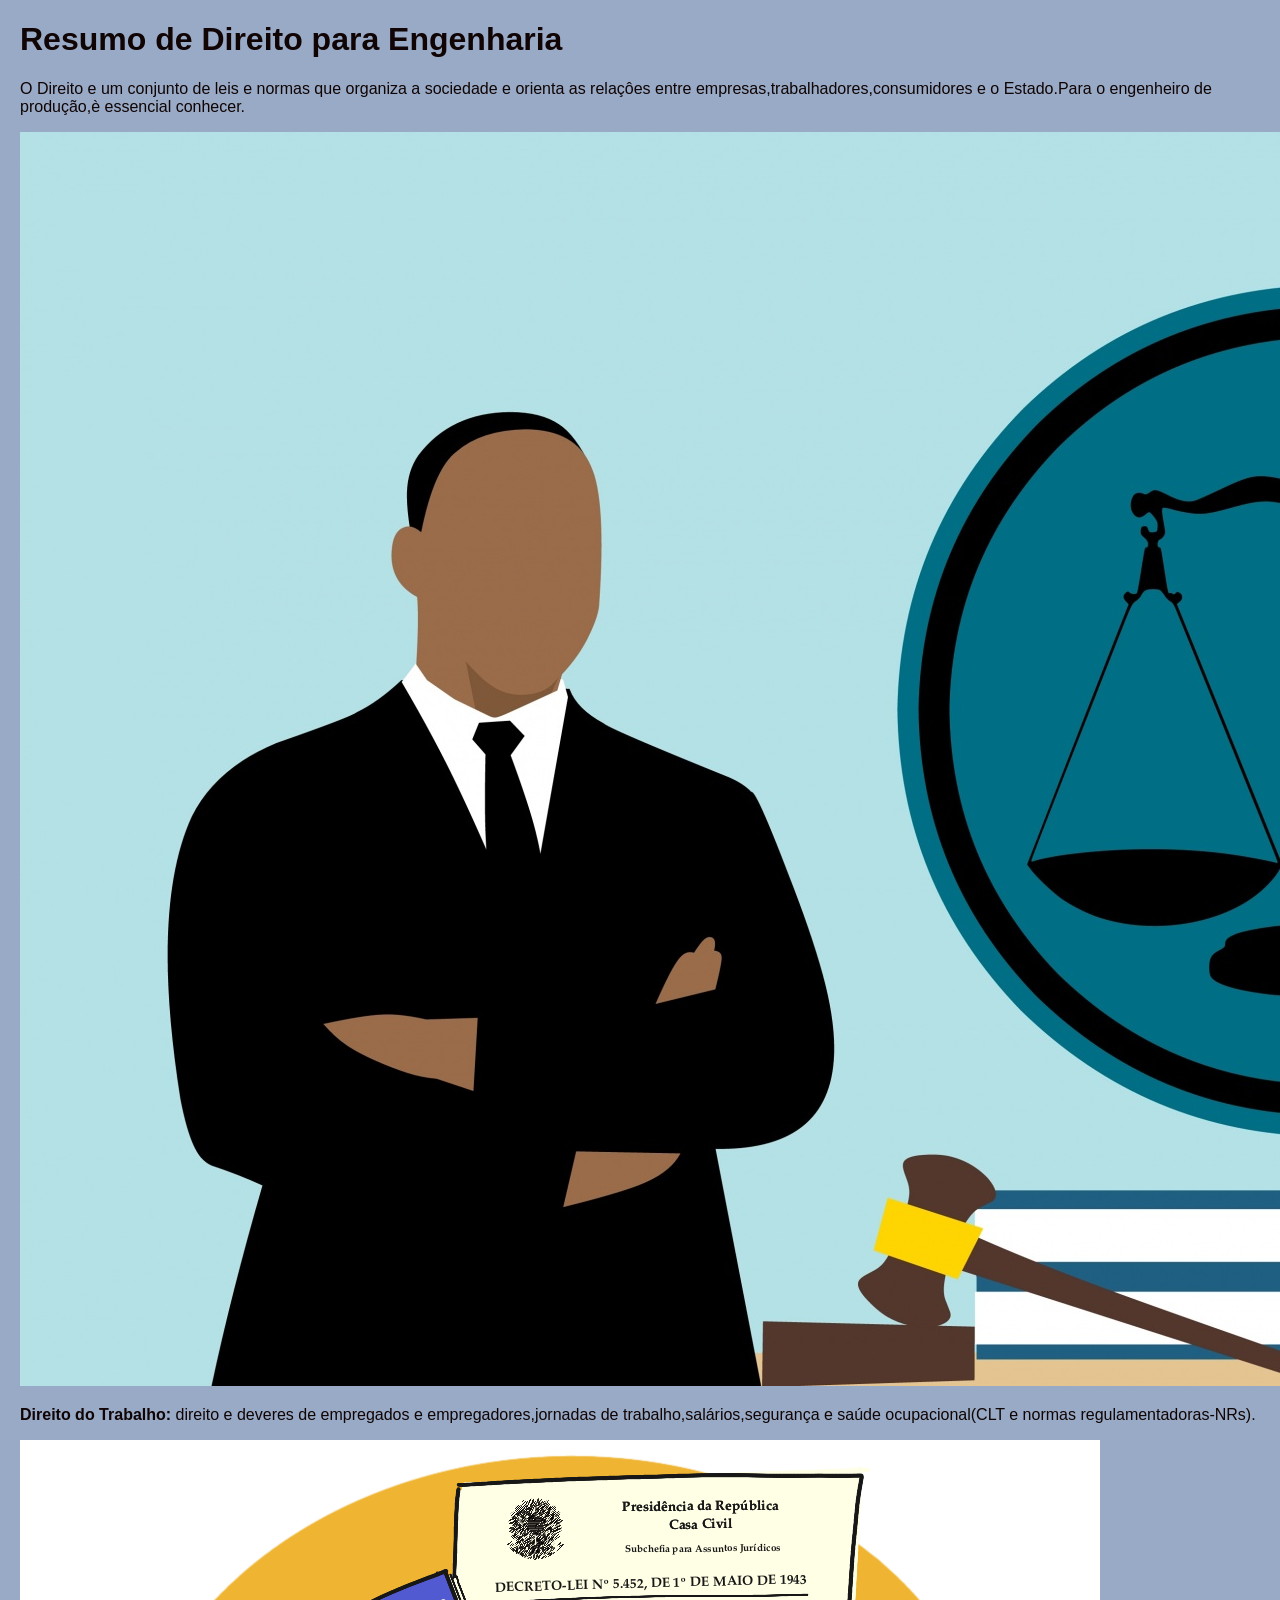
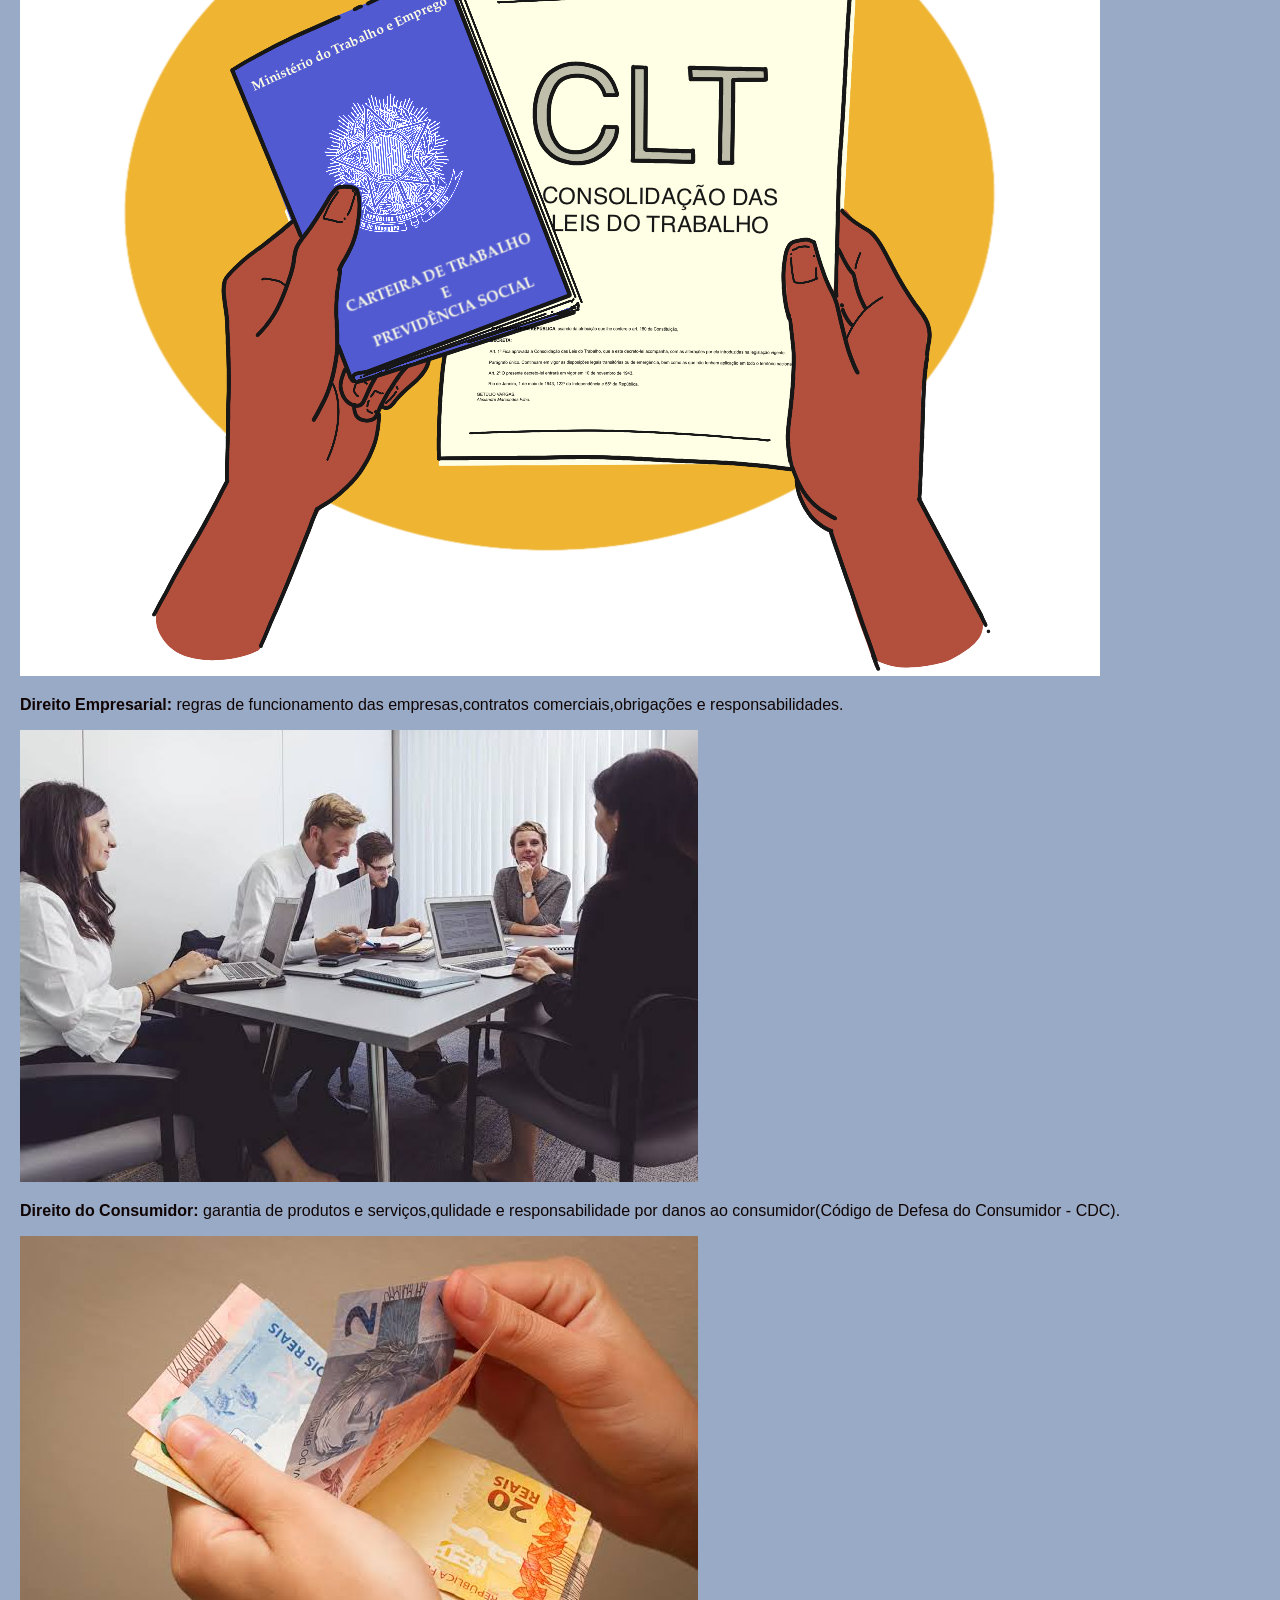
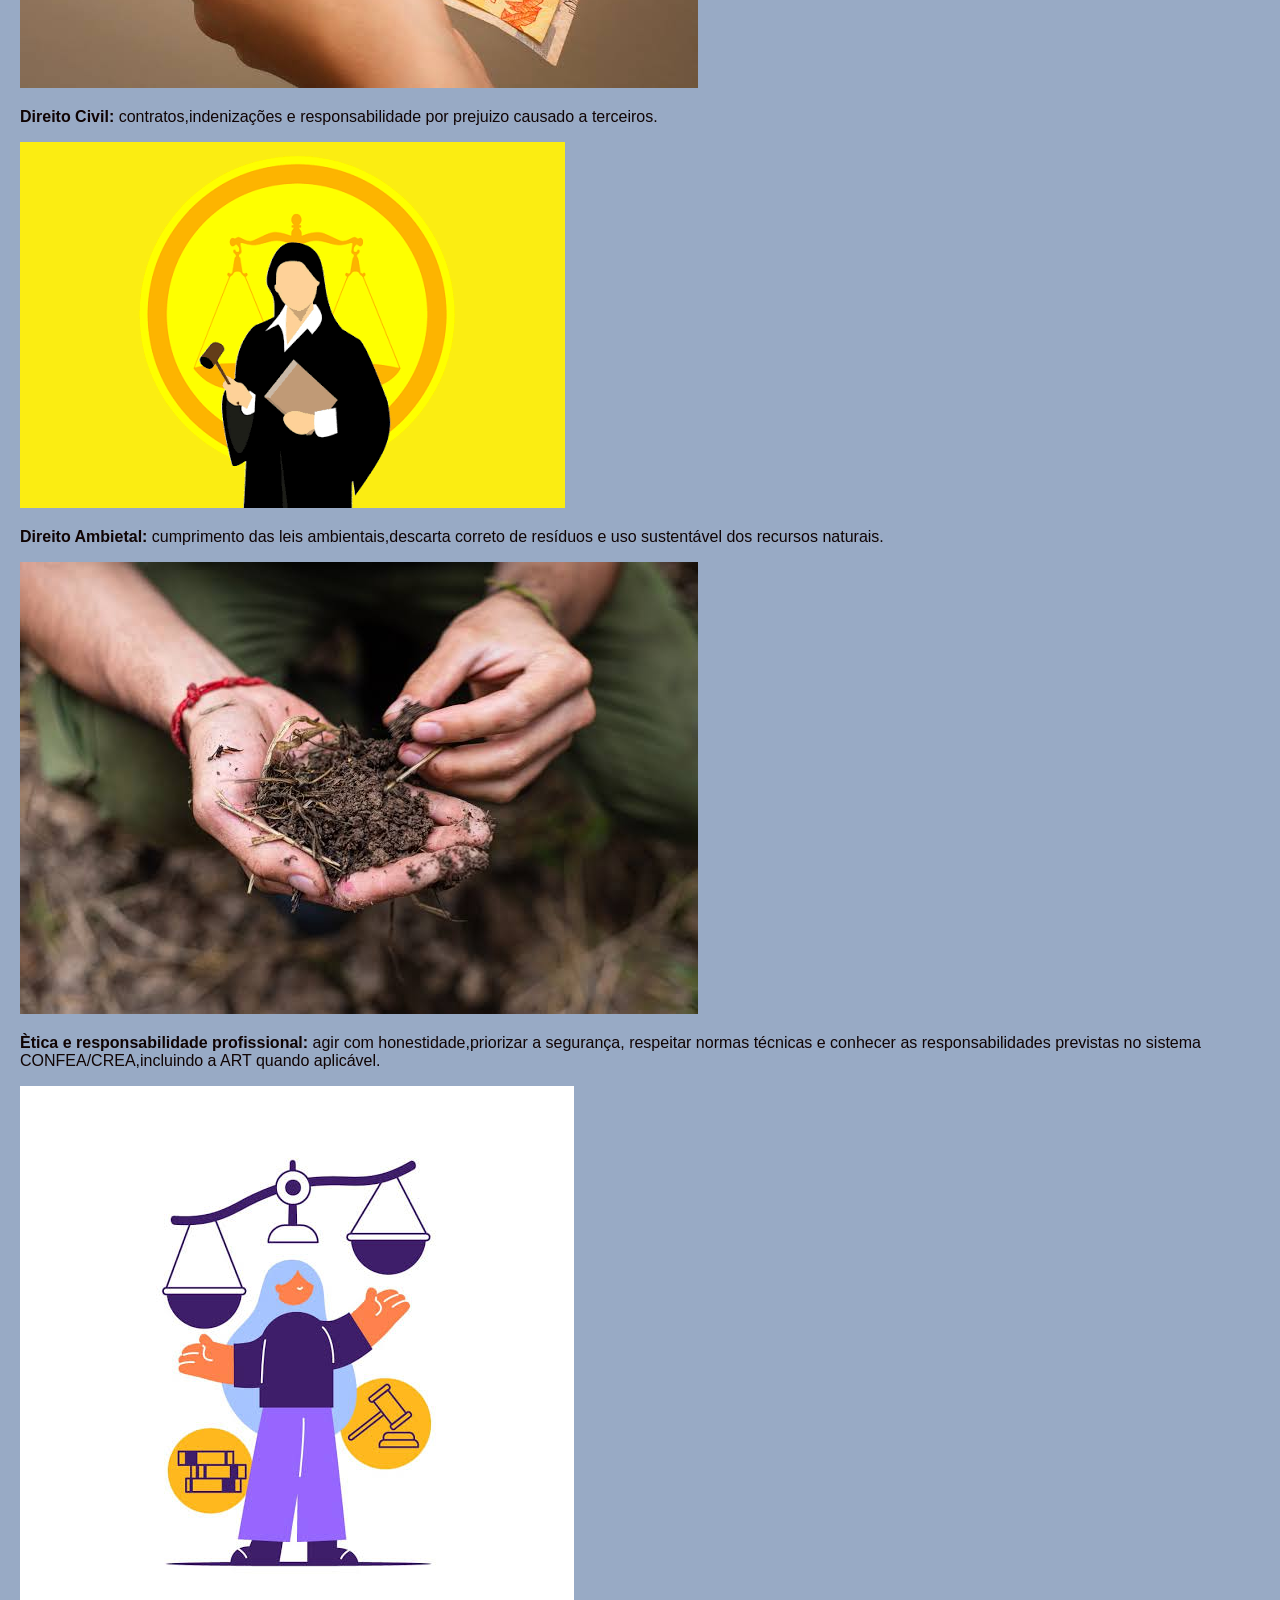
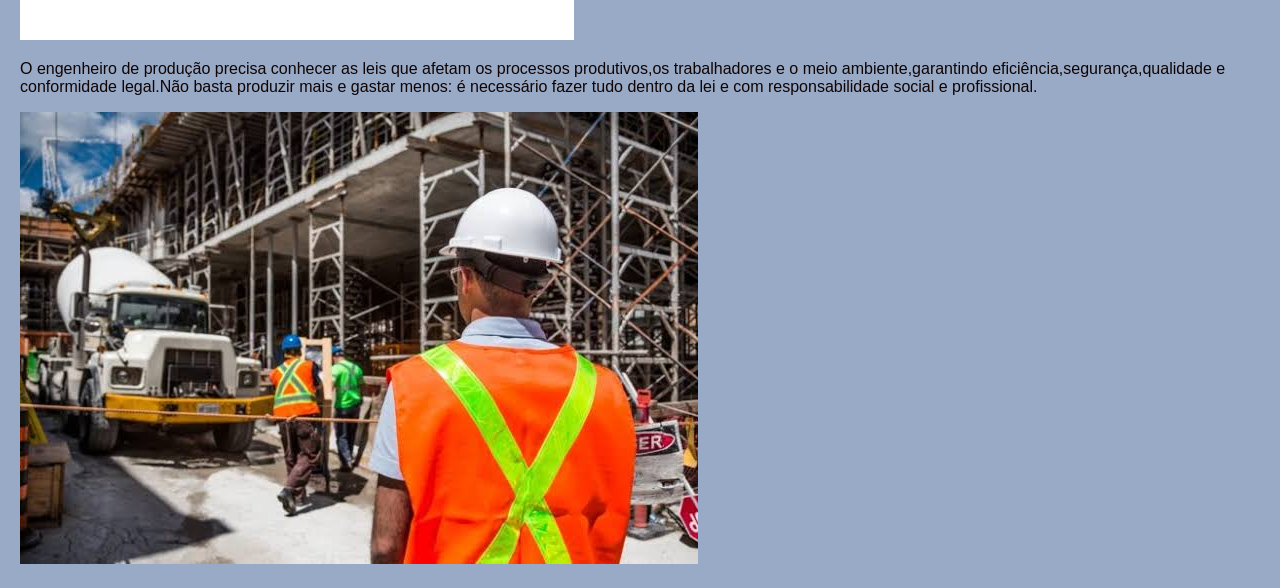
==== EngelhariadeDeprodrução/Direito.html @ 2a19d2e8 "new" ====
<!DOCTYPE html>
<html lang="pt-BR">

<head>
    <meta charset="UTF-8">
    <meta name="viewport" content="width=device-width, initial-scale=1.0">
    <title>Direito</title>
    <link rel="stylesheet" href="Direito.css">
</head>

<body>
    <H1>Resumo de Direito para Engenharia</H1>
    <P>
        O Direito e um conjunto de leis e normas que organiza a sociedade e orienta as relaçôes entre
        empresas,trabalhadores,consumidores e o Estado.Para o engenheiro de produção,è essencial conhecer.
    </P>
    <img src="imagens/1.png" alt="Direito" class="imagem">

    <P>
        <b>Direito do Trabalho:</b> direito e deveres de empregados e empregadores,jornadas de
        trabalho,salários,segurança e saúde ocupacional(CLT e normas regulamentadoras-NRs).
    </P>
    <img src="imagens/clt.png" alt="Direito" class="imagem">

    <P>
        <b>Direito Empresarial:</b> regras de funcionamento das empresas,contratos comerciais,obrigações e
        responsabilidades.
    </P>
    <img src="imagens/empresarial.png" alt="Direito" class="imagem">

    <p>
        <b>Direito do Consumidor:</b> garantia de produtos e serviços,qulidade e responsabilidade por danos ao
        consumidor(Código de Defesa do Consumidor - CDC).
    </p>
    <img src="imagens/consumidor.png" alt="Direito" class="imagem">

    <p>
        <b>Direito Civil:</b> contratos,indenizações e responsabilidade por prejuizo causado a terceiros.
    </p>
    <img src="imagens/2.png" alt="Direito" class="imagem">

    <P>
        <b>Direito Ambietal:</b> cumprimento das leis ambientais,descarta correto de resíduos e uso sustentável dos
        recursos naturais.
    </P>
    <img src="imagens/3.png" alt="Direito" class="imagem">

    <P>
        <b>Ètica e responsabilidade profissional:</b> agir com honestidade,priorizar a segurança, respeitar normas
        técnicas e conhecer as responsabilidades previstas no sistema CONFEA/CREA,incluindo a ART quando aplicável.
        </b>
    </p>
    <img src="imagens/4.png" alt="Direito" class="imagem">


    <p>
        O engenheiro de produção precisa conhecer as leis que afetam os processos produtivos,os trabalhadores e o meio
        ambiente,garantindo eficiência,segurança,qualidade e conformidade legal.Não basta produzir mais e gastar menos:
        é necessário fazer tudo dentro da lei e com responsabilidade social e profissional.
    </p>

    <img src="imagens/produzir.png" alt="Direito" class="imagem">

</body>

</html>
---- EngelhariadeDeprodrução/Direito.css ----
body {
     background-color: #98aac5;
     font-family: Arial, sans-serif;
     margin: 20px;
     color: #100404;
 }
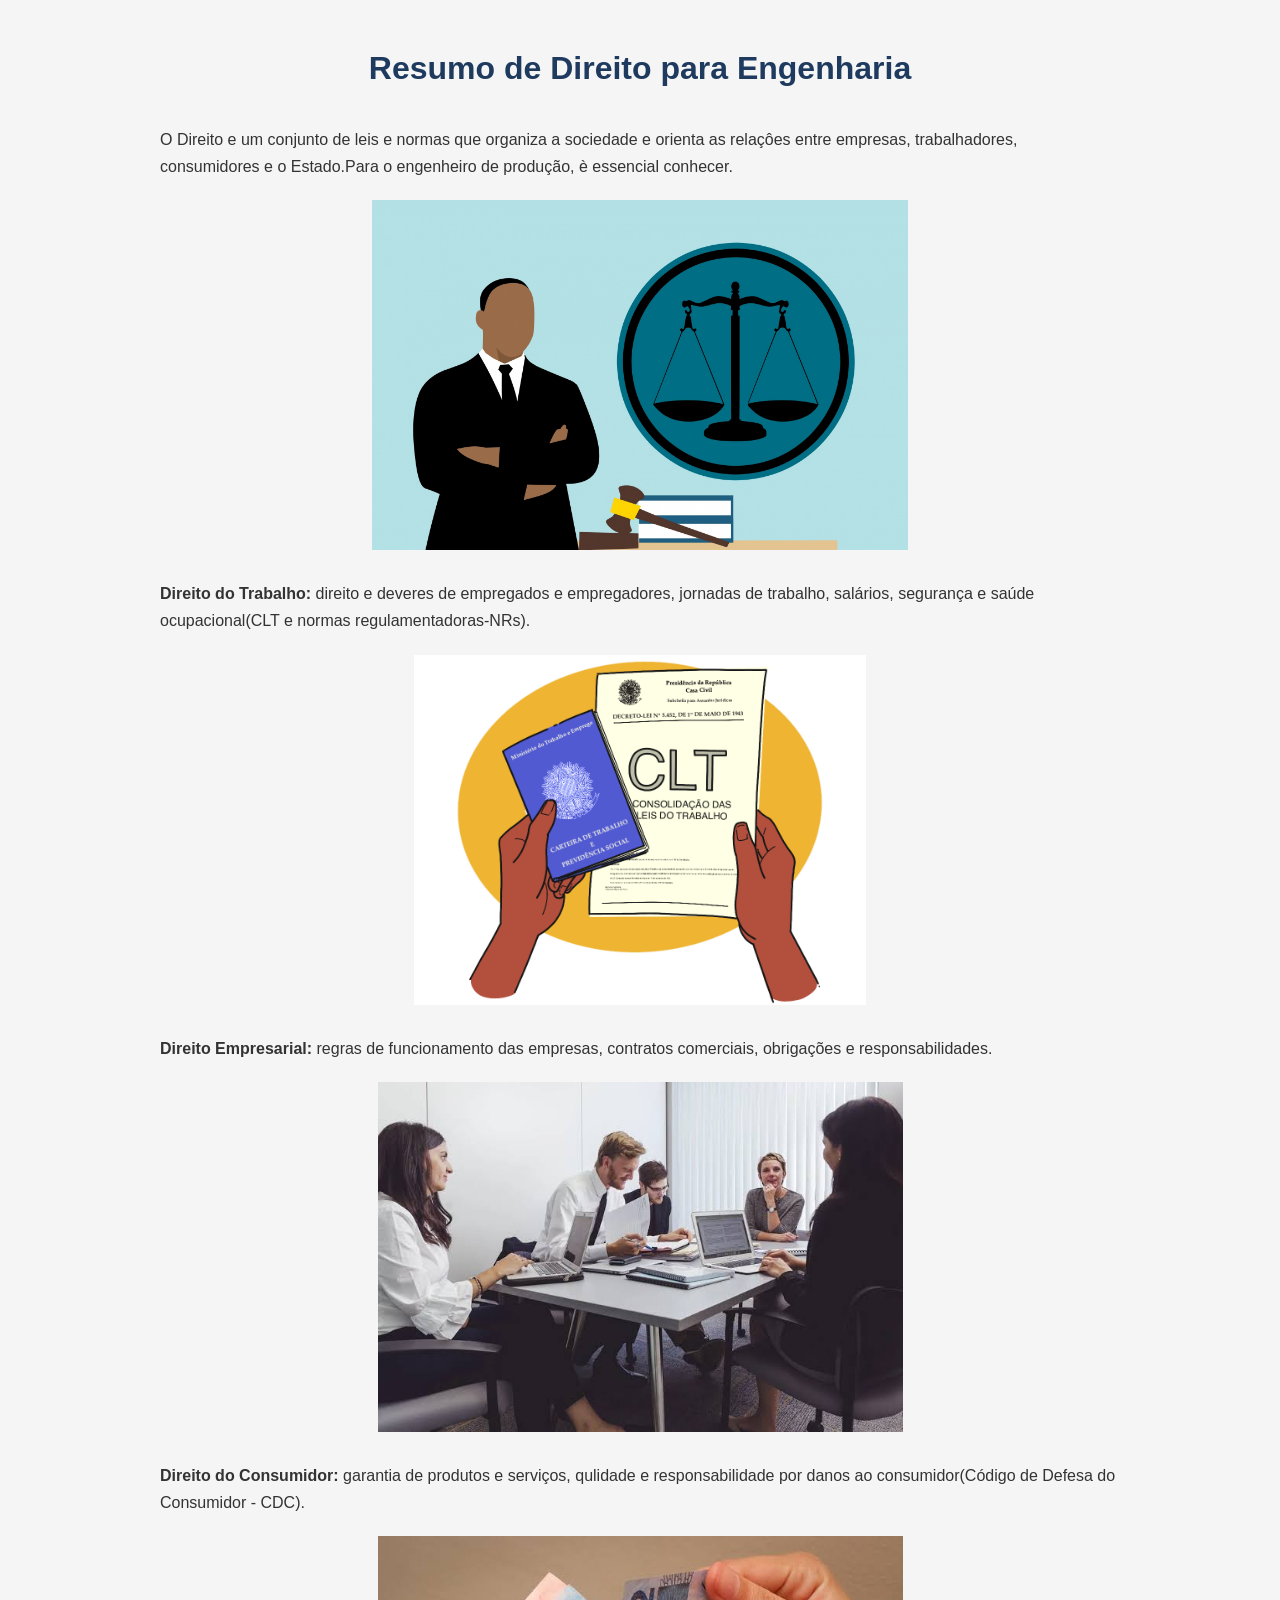
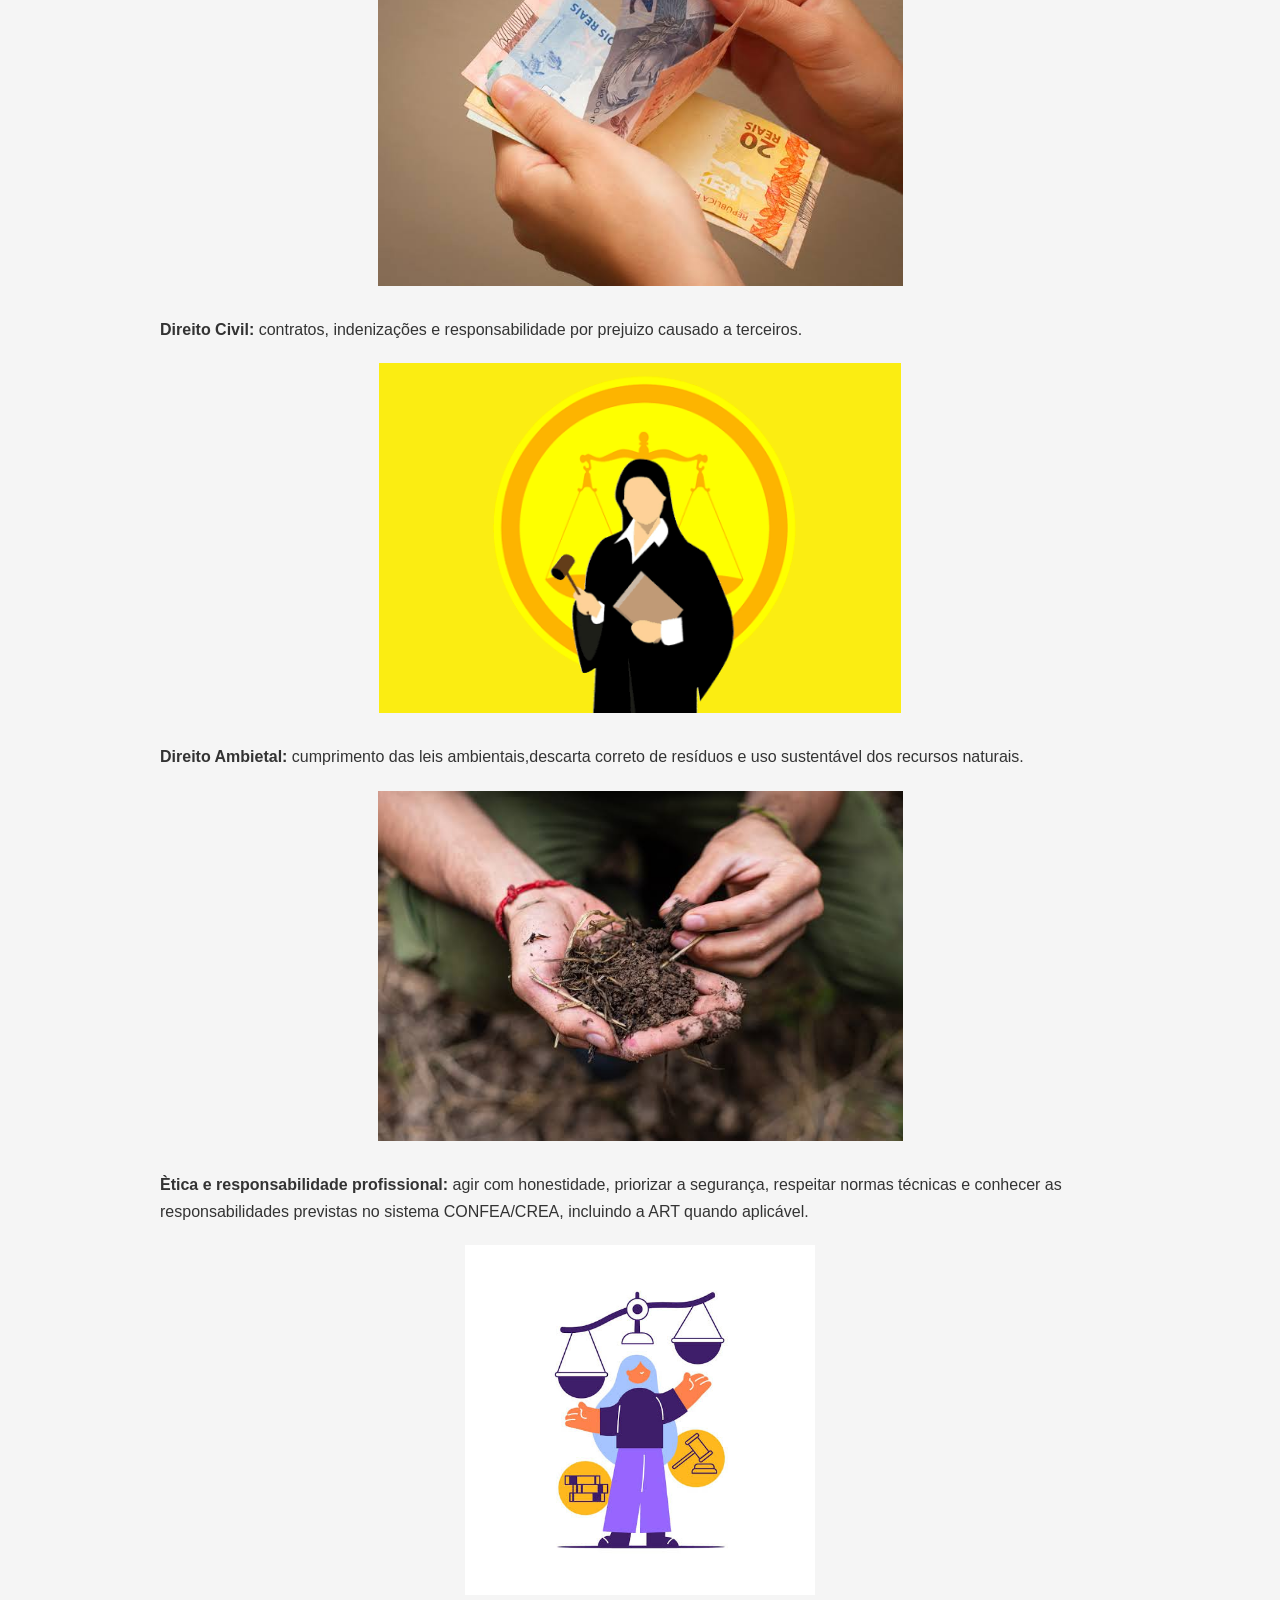
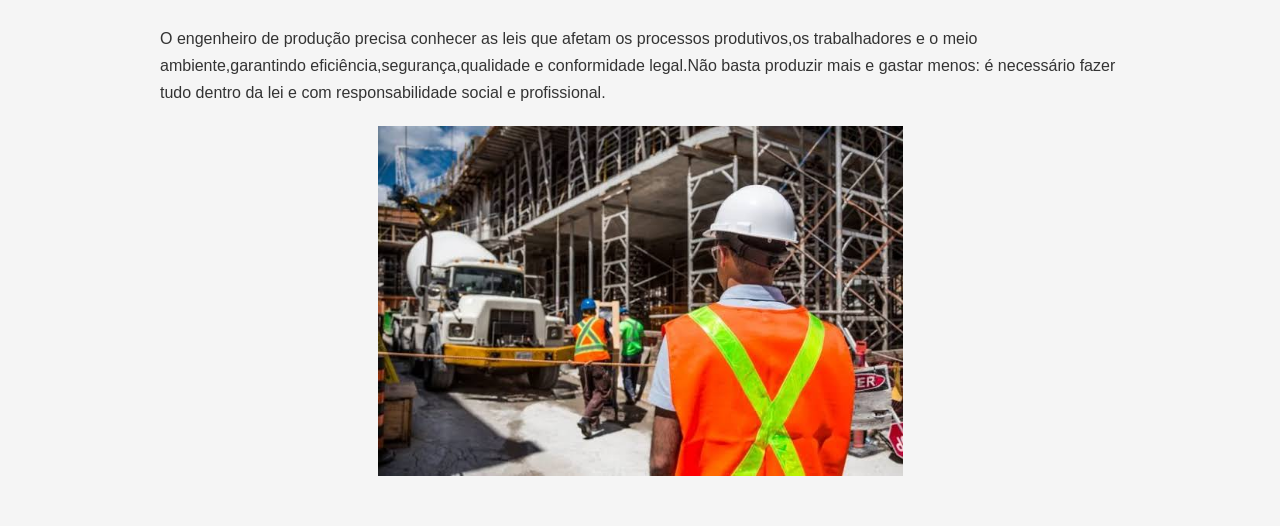
==== commit ef81b488: "new" ====
--- a/EngelhariadeDeprodrução/Direito.html
+++ b/EngelhariadeDeprodrução/Direito.html
@@ -12,30 +12,30 @@
     <H1>Resumo de Direito para Engenharia</H1>
     <P>
         O Direito e um conjunto de leis e normas que organiza a sociedade e orienta as relaçôes entre
-        empresas,trabalhadores,consumidores e o Estado.Para o engenheiro de produção,è essencial conhecer.
+        empresas, trabalhadores, consumidores e o Estado.Para o engenheiro de produção, è essencial conhecer.
     </P>
     <img src="imagens/1.png" alt="Direito" class="imagem">
 
     <P>
-        <b>Direito do Trabalho:</b> direito e deveres de empregados e empregadores,jornadas de
-        trabalho,salários,segurança e saúde ocupacional(CLT e normas regulamentadoras-NRs).
+        <b>Direito do Trabalho:</b> direito e deveres de empregados e empregadores, jornadas de
+        trabalho, salários, segurança e saúde ocupacional(CLT e normas regulamentadoras-NRs).
     </P>
     <img src="imagens/clt.png" alt="Direito" class="imagem">
 
     <P>
-        <b>Direito Empresarial:</b> regras de funcionamento das empresas,contratos comerciais,obrigações e
+        <b>Direito Empresarial:</b> regras de funcionamento das empresas, contratos comerciais, obrigações e
         responsabilidades.
     </P>
     <img src="imagens/empresarial.png" alt="Direito" class="imagem">
 
     <p>
-        <b>Direito do Consumidor:</b> garantia de produtos e serviços,qulidade e responsabilidade por danos ao
+        <b>Direito do Consumidor:</b> garantia de produtos e serviços, qulidade e responsabilidade por danos ao
         consumidor(Código de Defesa do Consumidor - CDC).
     </p>
     <img src="imagens/consumidor.png" alt="Direito" class="imagem">
 
     <p>
-        <b>Direito Civil:</b> contratos,indenizações e responsabilidade por prejuizo causado a terceiros.
+        <b>Direito Civil:</b> contratos, indenizações e responsabilidade por prejuizo causado a terceiros.
     </p>
     <img src="imagens/2.png" alt="Direito" class="imagem">
 
@@ -46,8 +46,8 @@
     <img src="imagens/3.png" alt="Direito" class="imagem">
 
     <P>
-        <b>Ètica e responsabilidade profissional:</b> agir com honestidade,priorizar a segurança, respeitar normas
-        técnicas e conhecer as responsabilidades previstas no sistema CONFEA/CREA,incluindo a ART quando aplicável.
+        <b>Ètica e responsabilidade profissional:</b> agir com honestidade, priorizar a segurança, respeitar normas
+        técnicas e conhecer as responsabilidades previstas no sistema CONFEA/CREA, incluindo a ART quando aplicável.
         </b>
     </p>
     <img src="imagens/4.png" alt="Direito" class="imagem">
--- a/EngelhariadeDeprodrução/Direito.css
+++ b/EngelhariadeDeprodrução/Direito.css
@@ -1,6 +1,57 @@
- body {
-     background-color: #98aac5;
-     font-family: Arial, sans-serif;
-     margin: 20px;
-     color: #100404;
- }+/* Configurações gerais */
+* {
+    box-sizing: border-box;
+}
+
+body {
+    font-family: Arial, sans-serif;
+    max-width: 1000px;
+    margin: 0 auto;
+    padding: 20px;
+    line-height: 1.7;
+    color: #333;
+    background-color: #f5f5f5;
+}
+
+/* Título principal */
+h1 {
+    text-align: center;
+    color: #1f3a5f;
+    margin-bottom: 30px;
+}
+
+/* Parágrafos */
+p {
+    font-size: 16px;
+    margin: 20px 0;
+}
+
+/* Todas as imagens do site */
+.imagem {
+    display: block;
+    width: auto;
+    max-width: 100%;
+    height: auto;
+    max-height: 350px;
+    object-fit: contain;
+    margin: 20px auto 30px;
+}
+
+/* Ajuste para celulares */
+@media (max-width: 600px) {
+    body {
+        padding: 15px;
+    }
+
+    h1 {
+        font-size: 25px;
+    }
+
+    p {
+        font-size: 15px;
+    }
+
+    .imagem {
+        max-height: 250px;
+    }
+}
